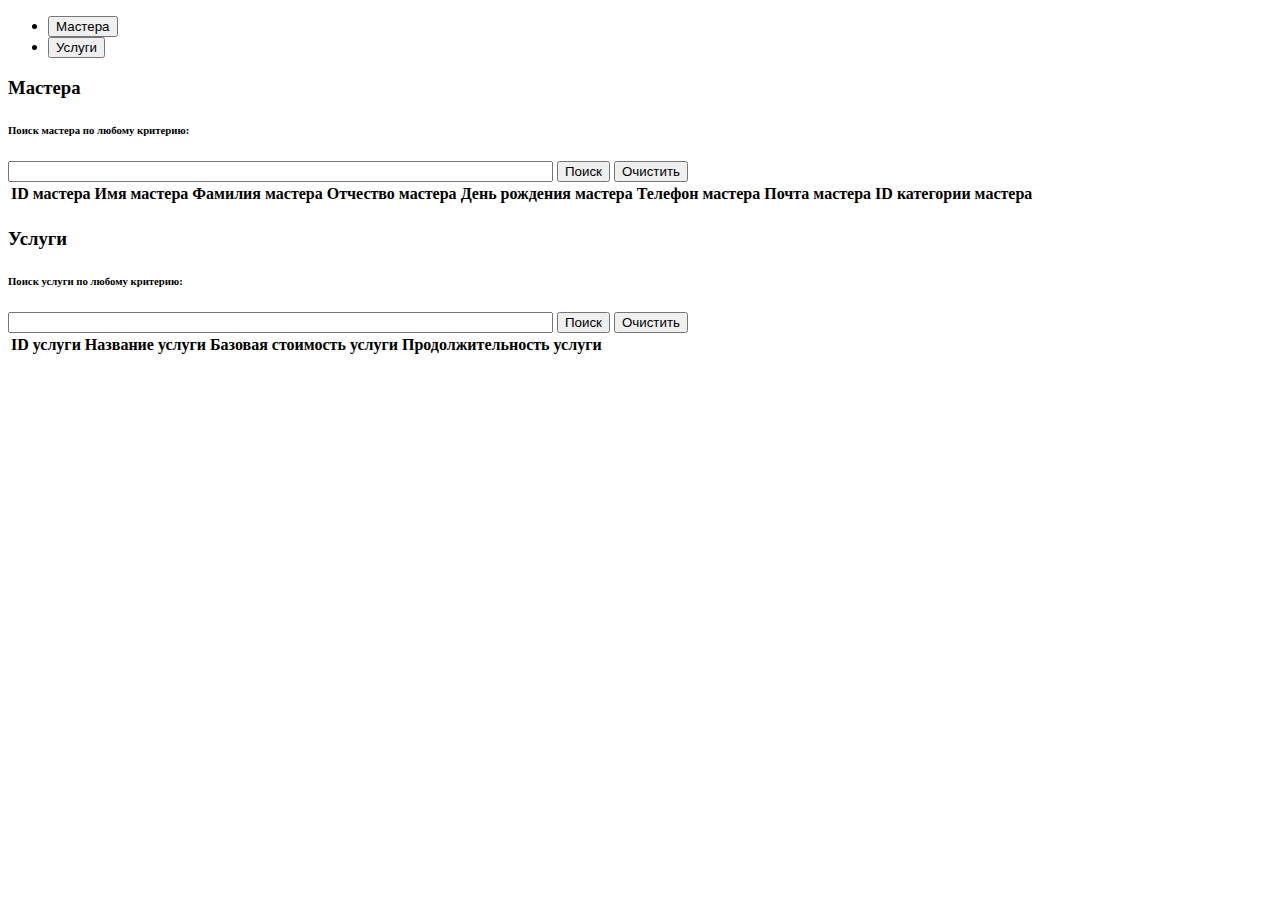
==== src/main/resources/templates/index.html @ e543db8e "Добавила в контроллер новый метод получения всех услуг и удалила класс с записями" ====
<!DOCTYPE html>
<html lang="en">
<head>
    <meta charset="UTF-8">
    <title>Информационно-справочная система барбершопа</title>
    <link href="https://cdn.jsdelivr.net/npm/bootstrap@5.1.3/dist/css/bootstrap.min.css" rel="stylesheet"
          integrity="sha384-1BmE4kWBq78iYhFldvKuhfTAU6auU8tT94WrHftjDbrCEXSU1oBoqyl2QvZ6jIW3" crossorigin="anonymous">
</head>
<body>
<div class="container mt-5">
    <!-- Навигационные вкладки -->
    <ul class="nav nav-tabs" id="myTab" role="tablist">
        <li class="nav-item" role="presentation">
            <button class="nav-link active" id="masters-tab" data-bs-toggle="tab" data-bs-target="#masters" type="button"
                    role="tab" aria-controls="masters" aria-selected="true">Мастера</button>
        </li>
        <li class="nav-item" role="presentation">
            <button class="nav-link" id="services-tab" data-bs-toggle="tab" data-bs-target="#services" type="button"
                    role="tab" aria-controls="services" aria-selected="false">Услуги</button>
        </li>
    </ul>

    <!-- Контент вкладок -->
    <div class="tab-content" id="myTabContent">
        <!-- Вкладка "Мастера" -->
        <div class="tab-pane fade show active" id="masters" role="tabpanel" aria-labelledby="masters-tab">
            <div class="row mt-4">
                <div class="col-md-8 offset-md-4">
                    <h3>Мастера</h3>
                    <h6>Поиск мастера по любому критерию:</h6>
                    <form th:action="@{/}">
                        <input type="text" name="keyword" id="keyword-master" size="65" th:value="${keyword}">
                        <input type="submit" class="btn btn-success btn-sm" value="Поиск"/>
                        <input type="button" class="btn btn-warning btn-sm" value="Очистить" id="btnClear-master" onclick="clearSearch()"/>
                    </form>
                </div>
            </div>
            <table class="table table-striped table-hover mt-3">
                <thead>
                <tr>
                    <th scope="col">ID мастера</th>
                    <th scope="col">Имя мастера</th>
                    <th scope="col">Фамилия мастера</th>
                    <th scope="col">Отчество мастера</th>
                    <th scope="col">День рождения мастера</th>
                    <th scope="col">Телефон мастера</th>
                    <th scope="col">Почта мастера</th>
                    <th scope="col">ID категории мастера</th>
                </tr>
                </thead>
                <tbody>
                <tr th:each="master: ${masterList}">
                    <th scope="row" class="text-black" th:text="${master.id}"></th>
                    <th scope="row" class="text-black" th:text="${master.firstName}"></th>
                    <th scope="row" class="text-black" th:text="${master.lastName}"></th>
                    <th scope="row" class="text-black" th:text="${master.middleName}"></th>
                    <th scope="row" class="text-black" th:text="${master.birthDate}"></th>
                    <th scope="row" class="text-black" th:text="${master.phone}"></th>
                    <th scope="row" class="text-black" th:text="${master.email}"></th>
                    <th scope="row" class="text-black" th:text="${master.category}"></th>
                </tr>
                </tbody>
            </table>
        </div>

        <!-- Вкладка "Услуги" -->
        <div class="tab-pane fade" id="services" role="tabpanel" aria-labelledby="services-tab">
            <div class="row mt-4">
                <div class="col-md-8 offset-md-4">
                    <h3>Услуги</h3>
                    <h6>Поиск услуги по любому критерию:</h6>
                    <form th:action="@{/}">
                        <input type="text" name="keyword" id="keyword-service" size="65" th:value="${keyword}">
                        <input type="submit" class="btn btn-success btn-sm" value="Поиск"/>
                        <input type="button" class="btn btn-warning btn-sm" value="Очистить" id="btnClear-service" onclick="clearSearch()"/>
                    </form>
                </div>
            </div>
            <table class="table table-striped table-hover mt-3">
                <thead>
                <tr>
                    <th scope="col">ID услуги</th>
                    <th scope="col">Название услуги</th>
                    <th scope="col">Базовая стоимость услуги</th>
                    <th scope="col">Продолжительность услуги</th>
                </tr>
                </thead>
                <tbody>
                <tr th:each="service: ${servicelist}">
                    <th scope="row" class="text-black" th:text="${service.id}"></th>
                    <th scope="row" class="text-black" th:text="${service.name}"></th>
                    <th scope="row" class="text-black" th:text="${service.base_price}"></th>
                    <th scope="row" class="text-black" th:text="${service.duration_minutes}"></th>
                </tr>
                </tbody>
            </table>
        </div>
    </div>
</div>

<!-- Bootstrap JS -->
<script src="https://cdn.jsdelivr.net/npm/bootstrap@5.1.3/dist/js/bootstrap.bundle.min.js"
        integrity="sha384-ka7Sk0Gln4gmtz2MlQnikT1wXgYsOg+jHvh+3Wjp3JdI6tkpU6pM6voW8FKB8w3/4" crossorigin="anonymous"></script>
<script type="text/javascript">
    function clearSearch() {
        window.location = "[[@{/}]]"
    }
</script>
</body>
</html>
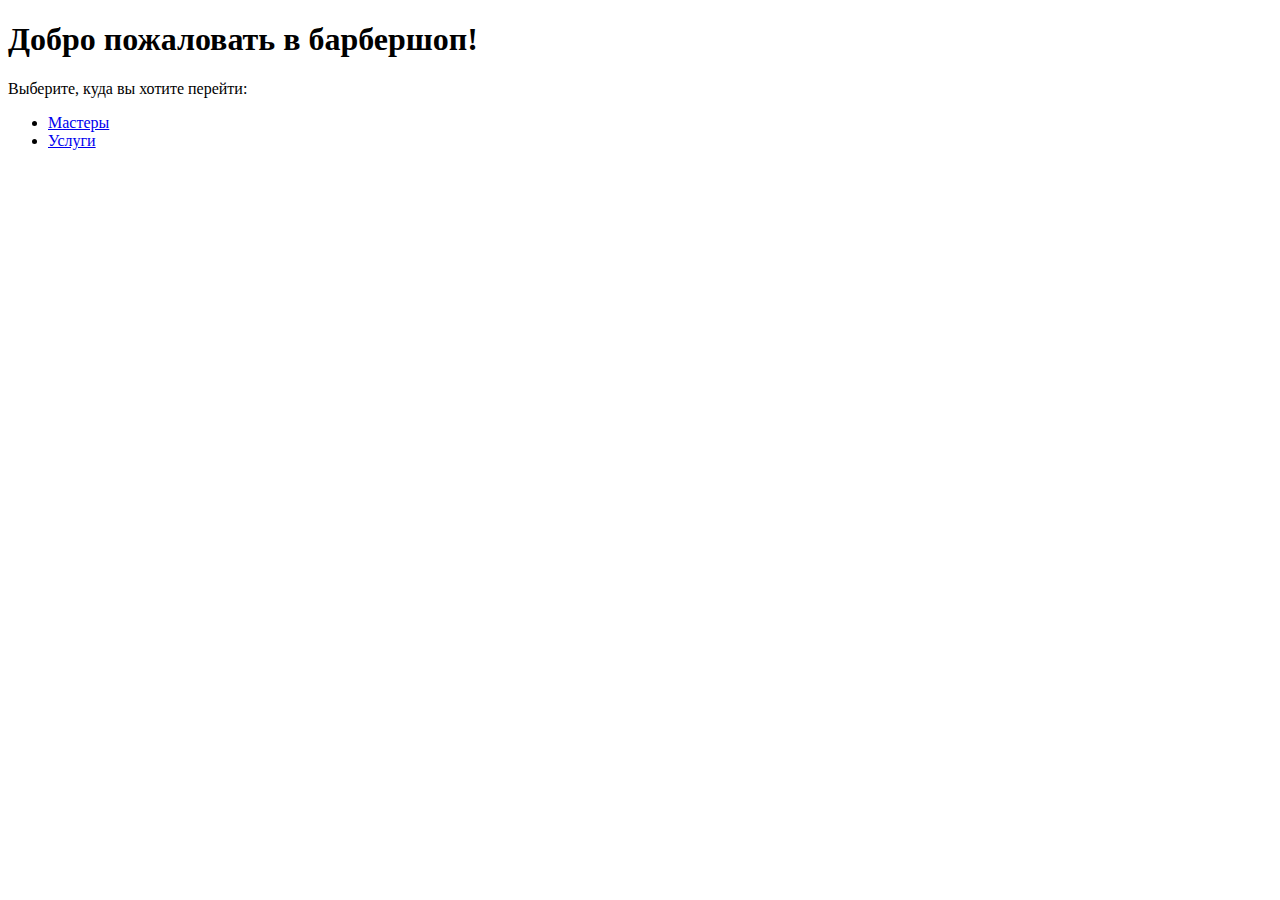
==== commit 538def6b: "овые изменения, пока ничего не работает" ====
--- a/src/main/resources/templates/index.html
+++ b/src/main/resources/templates/index.html
@@ -2,109 +2,18 @@
 <html lang="en">
 <head>
     <meta charset="UTF-8">
+    <meta name="viewport" content="width=device-width, initial-scale=1.0">
+    <title>Главная страница</title>
     <title>Информационно-справочная система барбершопа</title>
     <link href="https://cdn.jsdelivr.net/npm/bootstrap@5.1.3/dist/css/bootstrap.min.css" rel="stylesheet"
           integrity="sha384-1BmE4kWBq78iYhFldvKuhfTAU6auU8tT94WrHftjDbrCEXSU1oBoqyl2QvZ6jIW3" crossorigin="anonymous">
 </head>
 <body>
-<div class="container mt-5">
-    <!-- Навигационные вкладки -->
-    <ul class="nav nav-tabs" id="myTab" role="tablist">
-        <li class="nav-item" role="presentation">
-            <button class="nav-link active" id="masters-tab" data-bs-toggle="tab" data-bs-target="#masters" type="button"
-                    role="tab" aria-controls="masters" aria-selected="true">Мастера</button>
-        </li>
-        <li class="nav-item" role="presentation">
-            <button class="nav-link" id="services-tab" data-bs-toggle="tab" data-bs-target="#services" type="button"
-                    role="tab" aria-controls="services" aria-selected="false">Услуги</button>
-        </li>
-    </ul>
-
-    <!-- Контент вкладок -->
-    <div class="tab-content" id="myTabContent">
-        <!-- Вкладка "Мастера" -->
-        <div class="tab-pane fade show active" id="masters" role="tabpanel" aria-labelledby="masters-tab">
-            <div class="row mt-4">
-                <div class="col-md-8 offset-md-4">
-                    <h3>Мастера</h3>
-                    <h6>Поиск мастера по любому критерию:</h6>
-                    <form th:action="@{/}">
-                        <input type="text" name="keyword" id="keyword-master" size="65" th:value="${keyword}">
-                        <input type="submit" class="btn btn-success btn-sm" value="Поиск"/>
-                        <input type="button" class="btn btn-warning btn-sm" value="Очистить" id="btnClear-master" onclick="clearSearch()"/>
-                    </form>
-                </div>
-            </div>
-            <table class="table table-striped table-hover mt-3">
-                <thead>
-                <tr>
-                    <th scope="col">ID мастера</th>
-                    <th scope="col">Имя мастера</th>
-                    <th scope="col">Фамилия мастера</th>
-                    <th scope="col">Отчество мастера</th>
-                    <th scope="col">День рождения мастера</th>
-                    <th scope="col">Телефон мастера</th>
-                    <th scope="col">Почта мастера</th>
-                    <th scope="col">ID категории мастера</th>
-                </tr>
-                </thead>
-                <tbody>
-                <tr th:each="master: ${masterList}">
-                    <th scope="row" class="text-black" th:text="${master.id}"></th>
-                    <th scope="row" class="text-black" th:text="${master.firstName}"></th>
-                    <th scope="row" class="text-black" th:text="${master.lastName}"></th>
-                    <th scope="row" class="text-black" th:text="${master.middleName}"></th>
-                    <th scope="row" class="text-black" th:text="${master.birthDate}"></th>
-                    <th scope="row" class="text-black" th:text="${master.phone}"></th>
-                    <th scope="row" class="text-black" th:text="${master.email}"></th>
-                    <th scope="row" class="text-black" th:text="${master.category}"></th>
-                </tr>
-                </tbody>
-            </table>
-        </div>
-
-        <!-- Вкладка "Услуги" -->
-        <div class="tab-pane fade" id="services" role="tabpanel" aria-labelledby="services-tab">
-            <div class="row mt-4">
-                <div class="col-md-8 offset-md-4">
-                    <h3>Услуги</h3>
-                    <h6>Поиск услуги по любому критерию:</h6>
-                    <form th:action="@{/}">
-                        <input type="text" name="keyword" id="keyword-service" size="65" th:value="${keyword}">
-                        <input type="submit" class="btn btn-success btn-sm" value="Поиск"/>
-                        <input type="button" class="btn btn-warning btn-sm" value="Очистить" id="btnClear-service" onclick="clearSearch()"/>
-                    </form>
-                </div>
-            </div>
-            <table class="table table-striped table-hover mt-3">
-                <thead>
-                <tr>
-                    <th scope="col">ID услуги</th>
-                    <th scope="col">Название услуги</th>
-                    <th scope="col">Базовая стоимость услуги</th>
-                    <th scope="col">Продолжительность услуги</th>
-                </tr>
-                </thead>
-                <tbody>
-                <tr th:each="service: ${servicelist}">
-                    <th scope="row" class="text-black" th:text="${service.id}"></th>
-                    <th scope="row" class="text-black" th:text="${service.name}"></th>
-                    <th scope="row" class="text-black" th:text="${service.base_price}"></th>
-                    <th scope="row" class="text-black" th:text="${service.duration_minutes}"></th>
-                </tr>
-                </tbody>
-            </table>
-        </div>
-    </div>
-</div>
-
-<!-- Bootstrap JS -->
-<script src="https://cdn.jsdelivr.net/npm/bootstrap@5.1.3/dist/js/bootstrap.bundle.min.js"
-        integrity="sha384-ka7Sk0Gln4gmtz2MlQnikT1wXgYsOg+jHvh+3Wjp3JdI6tkpU6pM6voW8FKB8w3/4" crossorigin="anonymous"></script>
-<script type="text/javascript">
-    function clearSearch() {
-        window.location = "[[@{/}]]"
-    }
-</script>
+<h1>Добро пожаловать в барбершоп!</h1>
+<p>Выберите, куда вы хотите перейти:</p>
+<ul>
+    <li><a href="/master/">Мастеры</a></li>
+    <li><a href="/service/">Услуги</a></li>
+</ul>
 </body>
 </html>
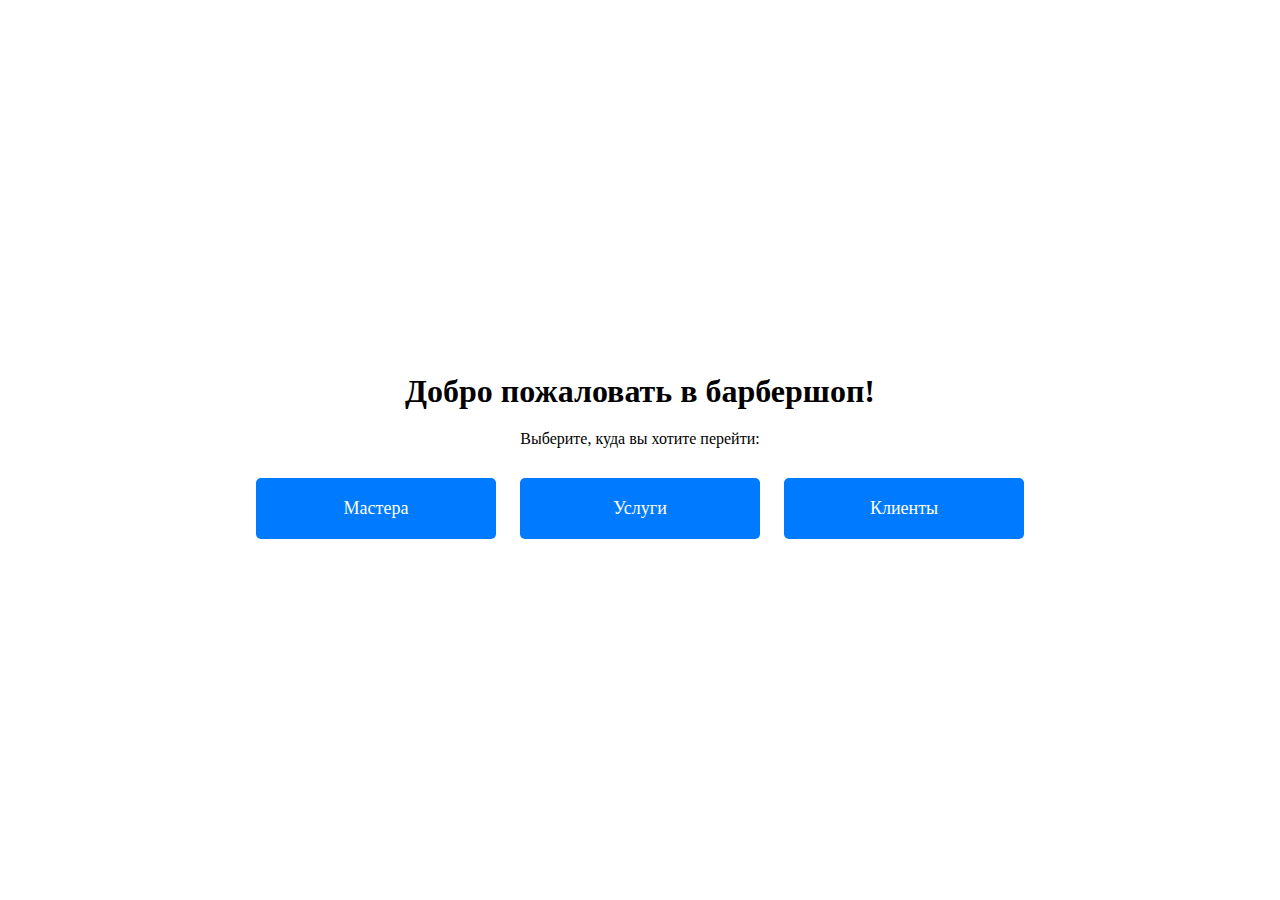
==== commit 4b8be3a2: "две новые страницы" ====
--- a/src/main/resources/templates/index.html
+++ b/src/main/resources/templates/index.html
@@ -3,17 +3,48 @@
 <head>
     <meta charset="UTF-8">
     <meta name="viewport" content="width=device-width, initial-scale=1.0">
-    <title>Главная страница</title>
     <title>Информационно-справочная система барбершопа</title>
     <link href="https://cdn.jsdelivr.net/npm/bootstrap@5.1.3/dist/css/bootstrap.min.css" rel="stylesheet"
           integrity="sha384-1BmE4kWBq78iYhFldvKuhfTAU6auU8tT94WrHftjDbrCEXSU1oBoqyl2QvZ6jIW3" crossorigin="anonymous">
+    <style>
+        body {
+            display: flex;
+            justify-content: center;
+            align-items: center;
+            height: 100vh;
+            text-align: center;
+            margin: 0;
+        }
+        .container {
+            text-align: center;
+        }
+        h1, p {
+            margin-bottom: 20px;
+        }
+        .btn-block {
+            display: inline-block;
+            margin: 10px;
+            width: 200px;
+            padding: 20px;
+            text-align: center;
+            background-color: #007bff;
+            color: white;
+            font-size: 18px;
+            text-decoration: none;
+            border-radius: 5px;
+        }
+        .btn-block:hover {
+            background-color: #0056b3;
+        }
+    </style>
 </head>
 <body>
-<h1>Добро пожаловать в барбершоп!</h1>
-<p>Выберите, куда вы хотите перейти:</p>
-<ul>
-    <li><a href="/master/">Мастеры</a></li>
-    <li><a href="/service/">Услуги</a></li>
-</ul>
+<div class="container">
+    <h1>Добро пожаловать в барбершоп!</h1>
+    <p>Выберите, куда вы хотите перейти:</p>
+    <a href="/master/" class="btn-block">Мастера</a>
+    <a href="/service/" class="btn-block">Услуги</a>
+    <a href="/client/" class="btn-block">Клиенты</a>
+</div>
 </body>
 </html>
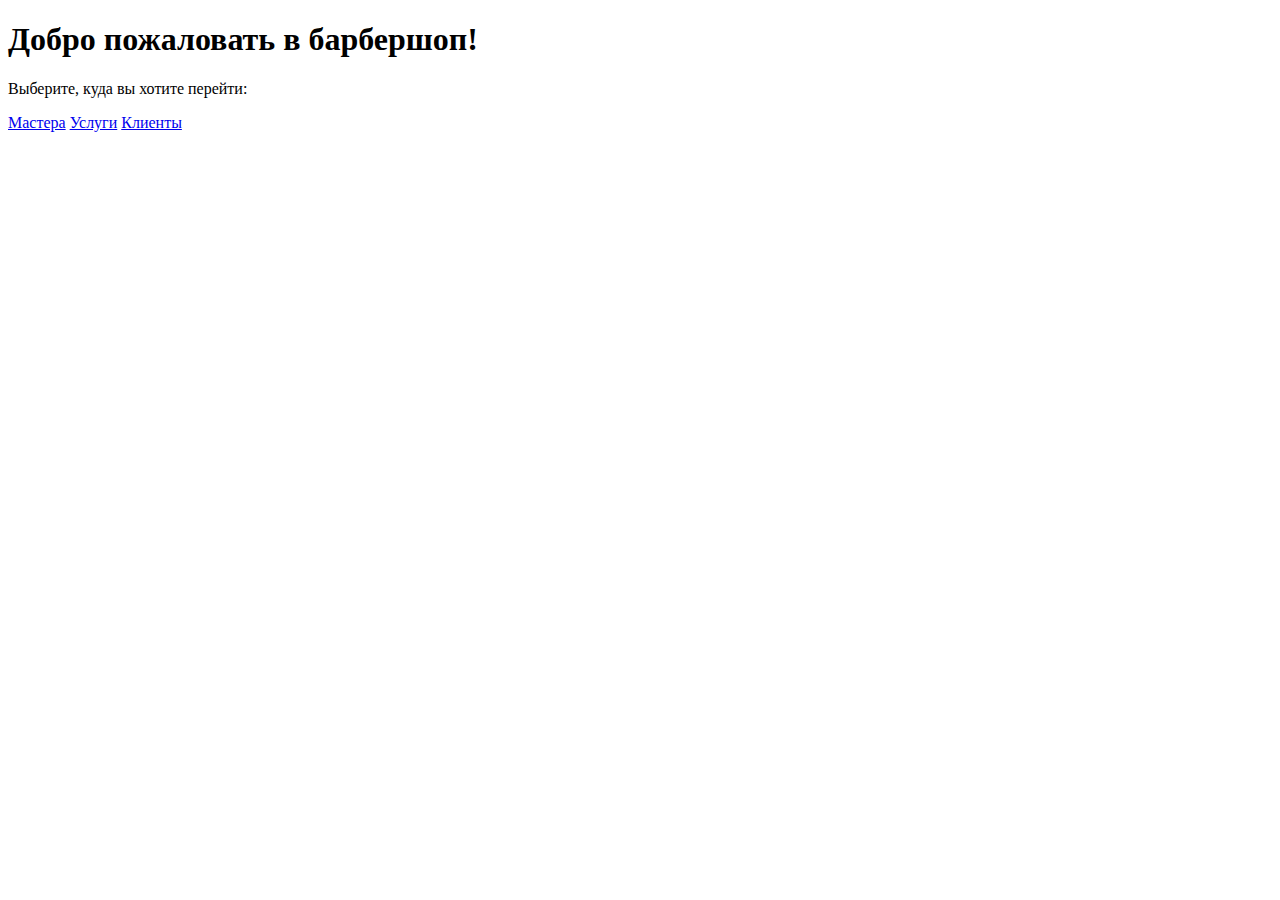
==== commit 3c77d51c: "Стили подключились" ====
--- a/src/main/resources/templates/index.html
+++ b/src/main/resources/templates/index.html
@@ -6,37 +6,7 @@
     <title>Информационно-справочная система барбершопа</title>
     <link href="https://cdn.jsdelivr.net/npm/bootstrap@5.1.3/dist/css/bootstrap.min.css" rel="stylesheet"
           integrity="sha384-1BmE4kWBq78iYhFldvKuhfTAU6auU8tT94WrHftjDbrCEXSU1oBoqyl2QvZ6jIW3" crossorigin="anonymous">
-    <style>
-        body {
-            display: flex;
-            justify-content: center;
-            align-items: center;
-            height: 100vh;
-            text-align: center;
-            margin: 0;
-        }
-        .container {
-            text-align: center;
-        }
-        h1, p {
-            margin-bottom: 20px;
-        }
-        .btn-block {
-            display: inline-block;
-            margin: 10px;
-            width: 200px;
-            padding: 20px;
-            text-align: center;
-            background-color: #007bff;
-            color: white;
-            font-size: 18px;
-            text-decoration: none;
-            border-radius: 5px;
-        }
-        .btn-block:hover {
-            background-color: #0056b3;
-        }
-    </style>
+    <link href="/style.css" rel="stylesheet">
 </head>
 <body>
 <div class="container">
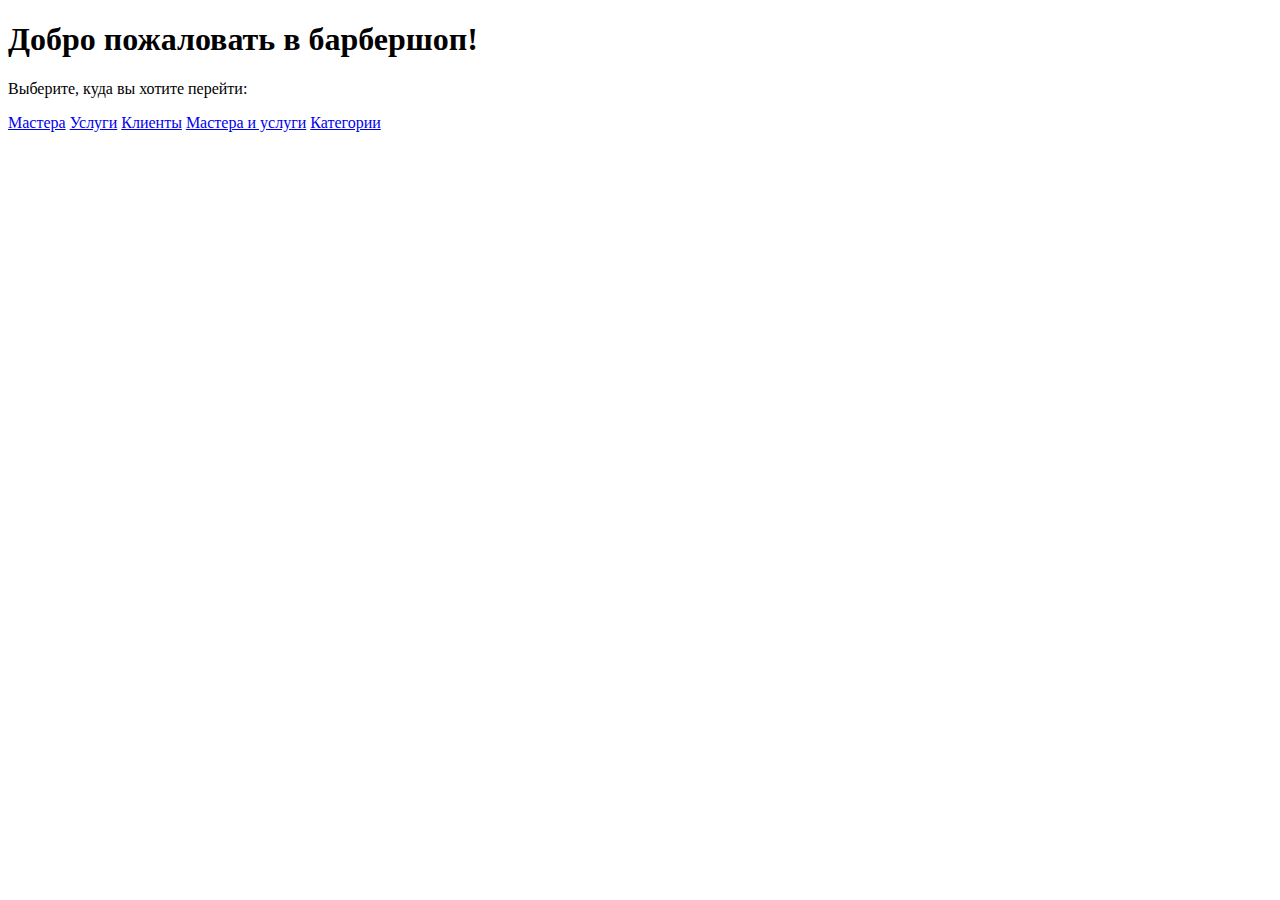
==== commit 3f1163f1: "добавлены новые файлы для страниц с категориями и связи мастера с услугами, но страницу со связями е" ====
--- a/src/main/resources/templates/index.html
+++ b/src/main/resources/templates/index.html
@@ -8,13 +8,17 @@
           integrity="sha384-1BmE4kWBq78iYhFldvKuhfTAU6auU8tT94WrHftjDbrCEXSU1oBoqyl2QvZ6jIW3" crossorigin="anonymous">
     <link href="/style.css" rel="stylesheet">
 </head>
-<body>
+<body class="first_page">
 <div class="container">
     <h1>Добро пожаловать в барбершоп!</h1>
     <p>Выберите, куда вы хотите перейти:</p>
-    <a href="/master/" class="btn-block">Мастера</a>
-    <a href="/service/" class="btn-block">Услуги</a>
-    <a href="/client/" class="btn-block">Клиенты</a>
+    <div>
+        <a href="/master/" class="btn-block">Мастера</a>
+        <a href="/service/" class="btn-block">Услуги</a>
+        <a href="/client/" class="btn-block">Клиенты</a>
+        <a href="/master_service/" class="btn-block">Мастера и услуги</a>
+        <a href="/category/" class="btn-block">Категории</a>
+    </div>
 </div>
 </body>
 </html>
